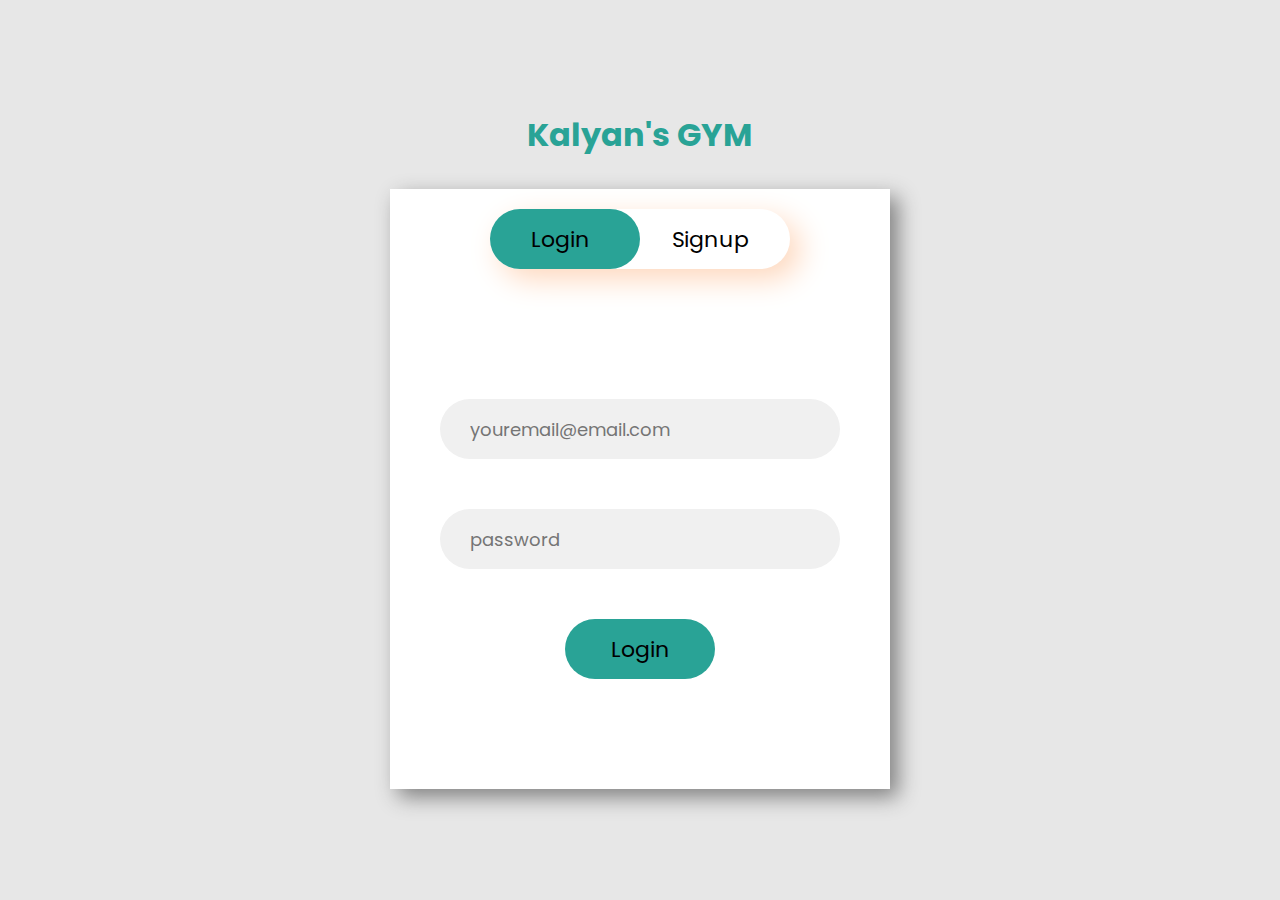
==== login_index.html @ b58646d1 "inital" ====
<!DOCTYPE html>

<html lang="en">
 

<head>

    <meta charset="UTF-8">

    <meta name="viewport"

          content="width=device-width, 

                         initial-scale=1.0">

    <title>kalyan's GYM</title>

    <link rel="stylesheet"

          href="login_style.css">

</head>
 

<body>

    <header>

        <h1 class="heading">Kalyan's GYM</h1>

    </header>
 

    <!-- container div -->

    <div class="container">
 

        <!-- upper button section to select

             the login or signup form -->

        <div class="slider"></div>

        <div class="btn">

            <button class="login">Login</button>

            <button class="signup">Signup</button>

        </div>
 

        <!-- Form section that contains the

             login and the signup form -->

        <div class="form-section">
 

            <!-- login form -->

            <div class="login-box">

                <input type="email"

                       class="email ele"

                       placeholder="youremail@email.com">

                <input type="password"

                       class="password ele"

                       placeholder="password">

                <button class="clkbtn">Login</button>

            </div>
 

            <!-- signup form -->

            <div class="signup-box">

                <input type="text"

                       class="name ele"

                       placeholder="Enter your name">

                <input type="email"

                       class="email ele"

                       placeholder="youremail@email.com">

                <input type="password"

                       class="password ele"

                       placeholder="password">

                <input type="password"

                       class="password ele"

                       placeholder="Confirm password">

                <button class="clkbtn">Signup</button>

            </div>

        </div>

    </div>

    <script src="login_script.js"></script>

</body>
 

</html>
---- login_style.css ----
@import url(

"https://fonts.googleapis.com/css2?family=Poppins:ital,wght@0,100;0,200;0,300;0,400;0,500;0,600;0,700;0,800;0,900;1,100;1,200;1,300;1,400;1,500;1,600;1,700;1,800;1,900&display=swap");
 
* {

    margin: 0;

    padding: 0;

    box-sizing: border-box;

    font-family: "Poppins", sans-serif;
}
 
body {

    height: 100vh;

    width: 100vw;

    display: flex;

    justify-content: center;

    align-items: center;

    flex-direction: column;

    gap: 30px;

    background-color: rgb(231, 231, 231);
}
 
header {

    width: 100%;

    display: flex;

    flex-direction: column;

    align-items: center;

    justify-content: center;

    gap: 8px;
}
 
.heading {

    color: #29a396;
}
 
.title {

    font-weight: 400;

    letter-spacing: 1.5px;
}
 
.container {

    height: 600px;

    width: 500px;

    background-color: white;

    box-shadow: 8px 8px 20px rgb(128, 128, 128);

    position: relative;

    overflow: hidden;
}
 
.btn {

    height: 60px;

    width: 300px;

    margin: 20px auto;

    box-shadow: 10px 10px 30px rgb(254, 215, 188);

    border-radius: 50px;

    display: flex;

    justify-content: space-around;

    align-items: center;
}
 
.login,
.signup {

    font-size: 22px;

    border: none;

    outline: none;

    background-color: transparent;

    position: relative;

    cursor: pointer;
}
 
.slider {

    height: 60px;

    width: 150px;

    border-radius: 50px;

    background-image: linear-gradient(to right,

            #29a396,

            #29a396);

    position: absolute;

    top: 20px;

    left: 100px;

    transition: all 0.5s ease-in-out;
}
 
.moveslider {

    left: 250px;
}
 
.form-section {

    height: 500px;

    width: 1000px;

    padding: 20px 0;

    display: flex;

    position: relative;

    transition: all 0.5s ease-in-out;

    left: 0px;
}
 

.form-section-move {

    left: -500px;
}
 
.login-box,
.signup-box {

    height: 100%;

    width: 500px;

    display: flex;

    flex-direction: column;

    align-items: center;

    justify-content: center;

    padding: 0px 40px;
}
 
.login-box {

    gap: 50px;
}
 
.signup-box {

    gap: 30px;
}
 
.ele {

    height: 60px;

    width: 400px;

    outline: none;

    border: none;

    color: rgb(77, 77, 77);

    background-color: rgb(240, 240, 240);

    border-radius: 50px;

    padding-left: 30px;

    font-size: 18px;
}
 
.clkbtn {

    height: 60px;

    width: 150px;

    border-radius: 50px;

    background-image: linear-gradient(to right,

        #29a396,

        #29a396);

    font-size: 22px;

    border: none;

    cursor: pointer;
}
 
/* For Responsiveness of the page */
 

@media screen and (max-width: 650px) {

    .container {

        height: 600px;

        width: 300px;

    }
 

    .title {

        font-size: 15px;

    }
 

    .btn {

        height: 50px;

        width: 200px;

        margin: 20px auto;

    }
 

    .login,

    .signup {

        font-size: 19px;

    }
 

    .slider {

        height: 50px;

        width: 100px;

        left: 50px;

    }
 

    .moveslider {

        left: 150px;

    }
 

    .form-section {

        height: 500px;

        width: 600px;

    }
 

    .form-section-move {

        left: -300px;

    }
 

    .login-box,

    .signup-box {

        height: 100%;

        width: 300px;

    }
 

    .ele {

        height: 50px;

        width: 250px;

        font-size: 15px;

    }
 

    .clkbtn {

        height: 50px;

        width: 130px;

        font-size: 19px;

    }
}
 

@media screen and (max-width: 320px) {

    .container {

        height: 600px;

        width: 250px;

    }
 

    .heading {

        font-size: 30px;

    }
 

    .title {

        font-size: 10px;

    }
 

    .btn {

        height: 50px;

        width: 200px;

        margin: 20px auto;

    }
 

    .login,

    .signup {

        font-size: 19px;

    }
 

    .slider {

        height: 50px;

        width: 100px;

        left: 27px;

    }
 

    .moveslider {

        left: 127px;

    }
 

    .form-section {

        height: 500px;

        width: 500px;

    }
 

    .form-section-move {

        left: -250px;

    }
 

    .login-box,

    .signup-box {

        height: 100%;

        width: 250px;

    }
 

    .ele {

        height: 50px;

        width: 220px;

        font-size: 15px;

    }
 

    .clkbtn {

        height: 50px;

        width: 130px;

        font-size: 19px;

    }
}
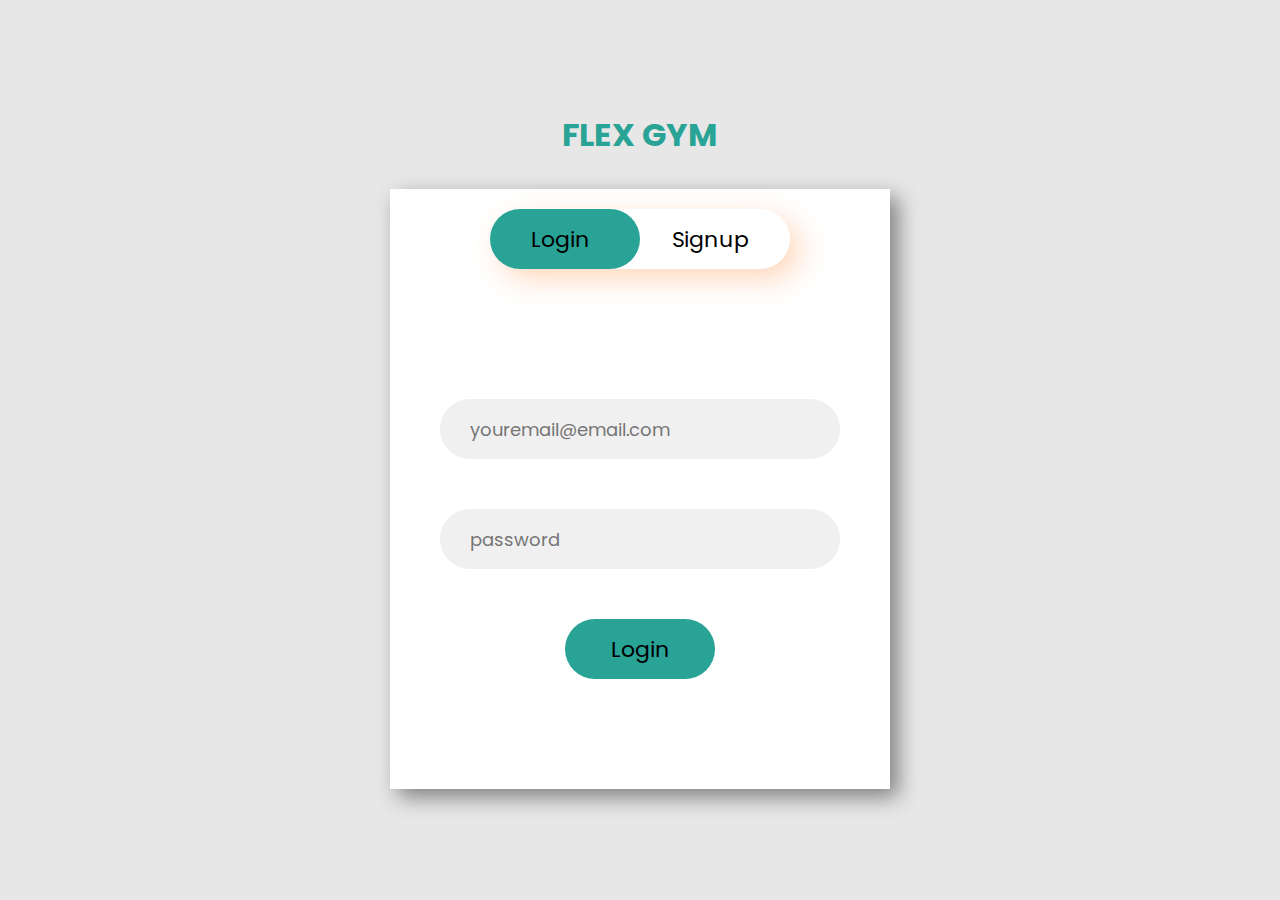
==== commit b1e8bb09: "final commit" ====
--- a/login_index.html
+++ b/login_index.html
@@ -1,124 +1,84 @@
 <!DOCTYPE html>
 
 <html lang="en">
- 
+  <head>
+    <meta charset="UTF-8" />
 
-<head>
+    <meta
+      name="viewport"
+      content="width=device-width, 
 
-    <meta charset="UTF-8">
+                         initial-scale=1.0"
+    />
 
-    <meta name="viewport"
+    <title>FLEX GYM</title>
 
-          content="width=device-width, 
+    <link rel="stylesheet" href="login_style.css" />
+  </head>
 
-                         initial-scale=1.0">
-
-    <title>kalyan's GYM</title>
-
-    <link rel="stylesheet"
-
-          href="login_style.css">
-
-</head>
- 
-
-<body>
-
+  <body>
     <header>
-
-        <h1 class="heading">Kalyan's GYM</h1>
-
+      <h1 class="heading">FLEX GYM</h1>
     </header>
- 
 
     <!-- container div -->
 
     <div class="container">
- 
-
-        <!-- upper button section to select
+      <!-- upper button section to select
 
              the login or signup form -->
 
-        <div class="slider"></div>
+      <div class="slider"></div>
 
-        <div class="btn">
+      <div class="btn">
+        <button class="login">Login</button>
 
-            <button class="login">Login</button>
+        <button class="signup">Signup</button>
+      </div>
 
-            <button class="signup">Signup</button>
-
-        </div>
- 
-
-        <!-- Form section that contains the
+      <!-- Form section that contains the
 
              login and the signup form -->
 
-        <div class="form-section">
- 
+      <div class="form-section">
+        <!-- login form -->
 
-            <!-- login form -->
+        <div class="login-box">
+          <input
+            type="email"
+            class="email ele"
+            placeholder="youremail@email.com"
+          />
 
-            <div class="login-box">
+          <input type="password" class="password ele" placeholder="password" />
 
-                <input type="email"
-
-                       class="email ele"
-
-                       placeholder="youremail@email.com">
-
-                <input type="password"
-
-                       class="password ele"
-
-                       placeholder="password">
-
-                <button class="clkbtn">Login</button>
-
-            </div>
- 
-
-            <!-- signup form -->
-
-            <div class="signup-box">
-
-                <input type="text"
-
-                       class="name ele"
-
-                       placeholder="Enter your name">
-
-                <input type="email"
-
-                       class="email ele"
-
-                       placeholder="youremail@email.com">
-
-                <input type="password"
-
-                       class="password ele"
-
-                       placeholder="password">
-
-                <input type="password"
-
-                       class="password ele"
-
-                       placeholder="Confirm password">
-
-                <button class="clkbtn">Signup</button>
-
-            </div>
-
+          <button class="clkbtn">Login</button>
         </div>
 
+        <!-- signup form -->
+
+        <div class="signup-box">
+          <input type="text" class="name ele" placeholder="Enter your name" />
+
+          <input
+            type="email"
+            class="email ele"
+            placeholder="youremail@email.com"
+          />
+
+          <input type="password" class="password ele" placeholder="password" />
+
+          <input
+            type="password"
+            class="password ele"
+            placeholder="Confirm password"
+          />
+
+          <button class="clkbtn">Signup</button>
+        </div>
+      </div>
     </div>
 
     <script src="login_script.js"></script>
-
-</body>
- 
-
+  </body>
 </html>
- 